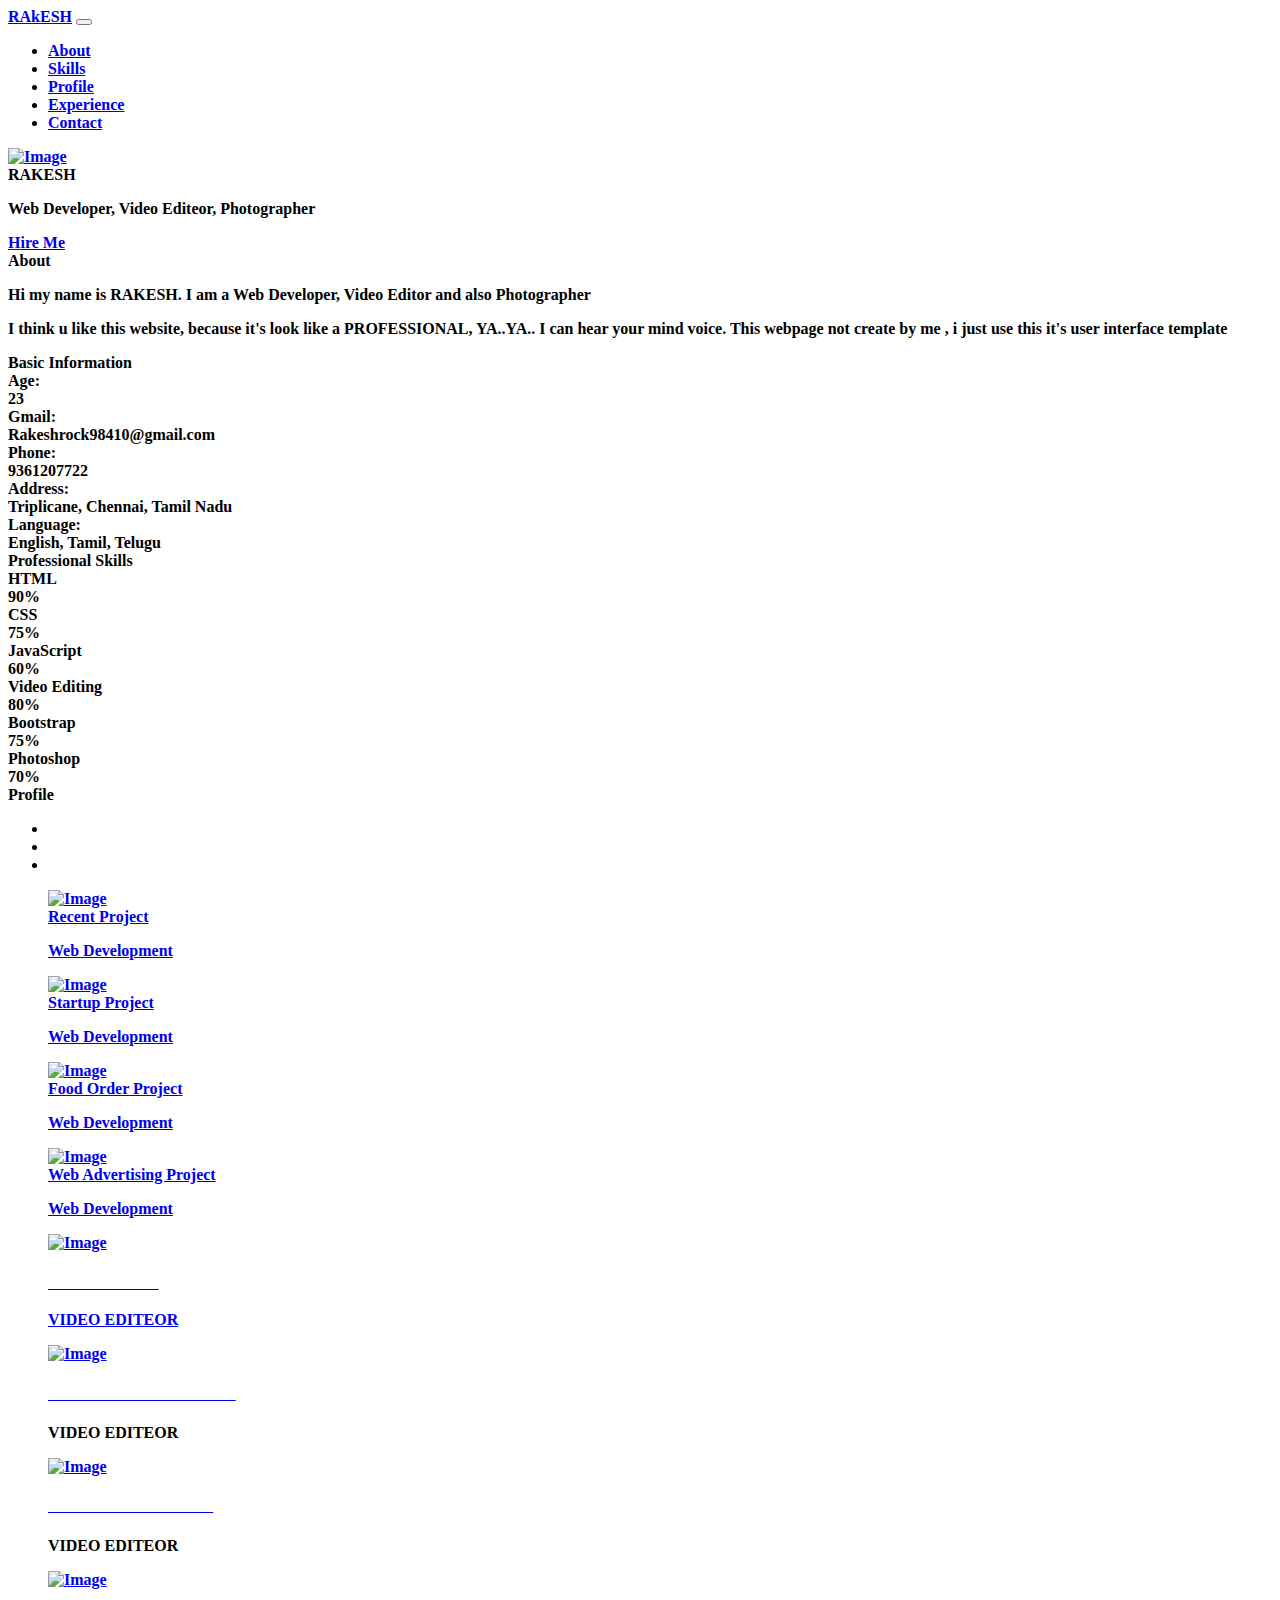
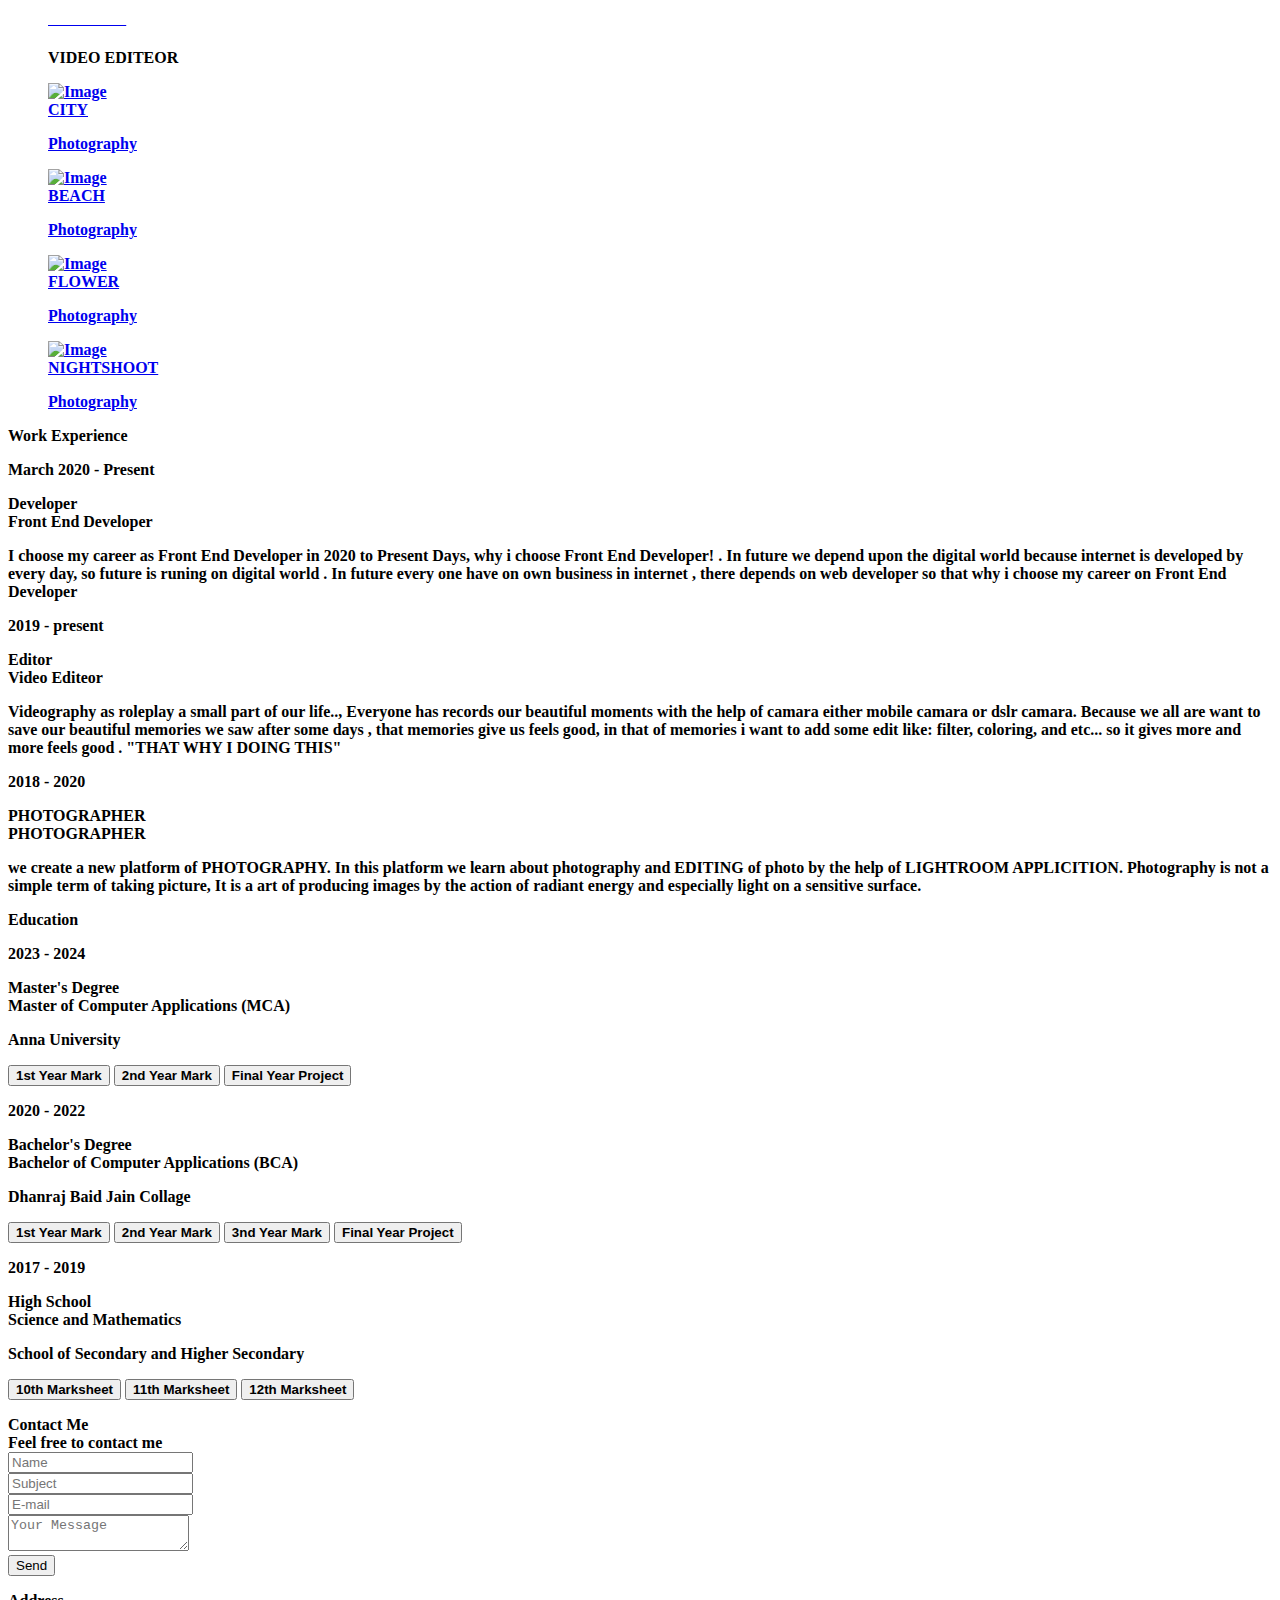
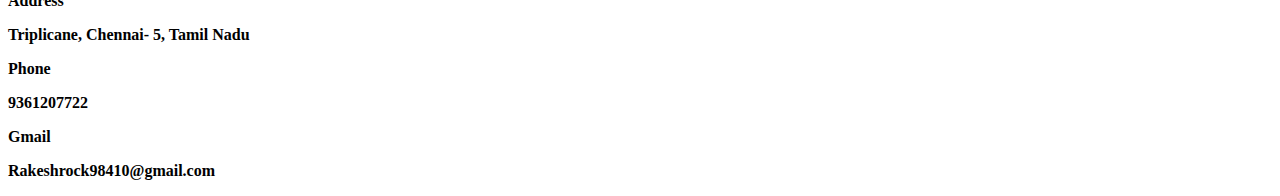
==== index.html @ 6d9b7cc4 "Add files via upload" ====
<!DOCTYPE html>
<html lang="en-US">
  <head>
    <meta charset="UTF-8">
    <meta http-equiv="X-UA-Compatible" content="IE=edge">
    <meta name="viewport" content="width=device-width, initial-scale=1">
    <title>RAKESH</title>
    <link href="https://fonts.googleapis.com/css?family=Montserrat:400,700,200" rel="stylesheet">
    <link href="https://maxcdn.bootstrapcdn.com/font-awesome/latest/css/font-awesome.min.css" rel="stylesheet">
    <link href="css/aos.css?ver=1.1.0" rel="stylesheet">
    <link href="css/bootstrap.min.css?ver=1.1.0" rel="stylesheet">
    <link href="css/main.css?ver=1.1.0" rel="stylesheet">
    <noscript>
      <style type="text/css">
        [data-aos] {
            opacity: 1 !important;
            transform: translate(0) scale(1) !important;
        }

      </style>
    </noscript>
  </head>
  <body id="top">
    <header>
      <div class="profile-page sidebar-collapse">
        <nav class="navbar navbar-expand-lg fixed-top navbar-transparent bg-primary" color-on-scroll="400">
          <div class="container">
            <div class="navbar-translate"><a class="navbar-brand" href="#" rel="tooltip"><b>RAkESH</a>
              <button class="navbar-toggler navbar-toggler" type="button" data-toggle="collapse" data-target="#navigation" aria-controls="navigation" aria-expanded="false" aria-label="Toggle navigation"><span class="navbar-toggler-bar bar1"></span><span class="navbar-toggler-bar bar2"></span><span class="navbar-toggler-bar bar3"></span></button>
            </div>
            <div class="collapse navbar-collapse justify-content-end" id="navigation">
              <ul class="navbar-nav">
                <li class="nav-item"><a class="nav-link smooth-scroll" href="#about">About</a></li>
                <li class="nav-item"><a class="nav-link smooth-scroll" href="#skill">Skills</a></li>
                <li class="nav-item"><a class="nav-link smooth-scroll" href="#portfolio">Profile</a></li>
                <li class="nav-item"><a class="nav-link smooth-scroll" href="#experience">Experience</a></li>
                <li class="nav-item"><a class="nav-link smooth-scroll" href="#contact">Contact</a></li>
              </ul>
            </div>
          </div>
        </nav>
      </div>
    </header>
    <div class="page-content">
      <div>
<div class="profile-page">
  <div class="wrapper">
    <div class="page-header page-header-small" filter-color="green">
      <div class="page-header-image" data-parallax="true" style="background-image: url('images/cc-bg-1.jpg')"></div>
      <div class="container">
        <div class="content-center">
          <div class="cc-profile-image"><a href="#"><img src="E:\New folder\images\my\20210910_214035.jpg" alt="Image"/></a></div>
          <div class="h2 title">RAKESH</div>
          <p class="category text-white">Web Developer, Video Editeor, Photographer</p><a class="btn btn-primary smooth-scroll mr-2" href="#contact" data-aos="zoom-in" data-aos-anchor="data-aos-anchor">Hire Me</a>
        </div>
      </div>
      <div class="section">
        
      </div>
    </div>
  </div>
</div>
<div class="section" id="about">
  <div class="container">
    <div class="card" data-aos="fade-up" data-aos-offset="10">
      <div class="row">
        <div class="col-lg-6 col-md-12">
          <div class="card-body">
            <div class="h4 mt-0 title">About</div>
            <p>Hi my name is RAKESH. I am a Web Developer, Video Editor and also Photographer</p>
            <p>I think u like this website, because it's look like a PROFESSIONAL,  YA..YA.. I can hear your mind voice. This webpage not create by me , i just use this it's user interface template </p>
          </div>
        </div>
        <div class="col-lg-6 col-md-12">
          <div class="card-body">
            <div class="h4 mt-0 title">Basic Information</div>
            <div class="row">
              <div class="col-sm-4"><strong class="text-uppercase">Age:</strong></div>
              <div class="col-sm-8">23</div>
            </div>
            <div class="row mt-3">
              <div class="col-sm-4"><strong class="text-uppercase">Gmail:</strong></div>
              <div class="col-sm-8">Rakeshrock98410@gmail.com</div>
            </div>
            <div class="row mt-3">
              <div class="col-sm-4"><strong class="text-uppercase">Phone:</strong></div>
              <div class="col-sm-8">9361207722</div>
            </div>
            <div class="row mt-3">
              <div class="col-sm-4"><strong class="text-uppercase">Address:</strong></div>
              <div class="col-sm-8">Triplicane, Chennai, Tamil Nadu</div>
            </div>
            <div class="row mt-3">
              <div class="col-sm-4"><strong class="text-uppercase">Language:</strong></div>
              <div class="col-sm-8">English, Tamil, Telugu</div>
            </div>
          </div>
        </div>
      </div>
    </div>
  </div>
</div>
<div class="section" id="skill">
  <div class="container">
    <div class="h4 text-center mb-4 title">Professional Skills</div>
    <div class="card" data-aos="fade-up" data-aos-anchor-placement="top-bottom">
      <div class="card-body">
        <div class="row">
          <div class="col-md-6">
            <div class="progress-container progress-primary"><span class="progress-badge">HTML</span>
              <div class="progress">
                <div class="progress-bar progress-bar-primary" data-aos="progress-full" data-aos-offset="10" data-aos-duration="2000" role="progressbar" aria-valuenow="60" aria-valuemin="0" aria-valuemax="100" style="width: 90%;"></div><span class="progress-value">90%</span>
              </div>
            </div>
          </div>
          <div class="col-md-6">
            <div class="progress-container progress-primary"><span class="progress-badge">CSS</span>
              <div class="progress">
                <div class="progress-bar progress-bar-primary" data-aos="progress-full" data-aos-offset="10" data-aos-duration="2000" role="progressbar" aria-valuenow="60" aria-valuemin="0" aria-valuemax="100" style="width: 75%;"></div><span class="progress-value">75%</span>
              </div>
            </div>
          </div>
        </div>
        <div class="row">
          <div class="col-md-6">
            <div class="progress-container progress-primary"><span class="progress-badge">JavaScript</span>
              <div class="progress">
                <div class="progress-bar progress-bar-primary" data-aos="progress-full" data-aos-offset="10" data-aos-duration="2000" role="progressbar" aria-valuenow="60" aria-valuemin="0" aria-valuemax="100" style="width: 60%;"></div><span class="progress-value">60%</span>
              </div>
            </div>
          </div>
          <div class="col-md-6">
            <div class="progress-container progress-primary"><span class="progress-badge">Video Editing</span>
              <div class="progress">
                <div class="progress-bar progress-bar-primary" data-aos="progress-full" data-aos-offset="10" data-aos-duration="2000" role="progressbar" aria-valuenow="60" aria-valuemin="0" aria-valuemax="100" style="width: 80%;"></div><span class="progress-value">80%</span>
              </div>
            </div>
          </div>
        </div>
        <div class="row">
          <div class="col-md-6">
            <div class="progress-container progress-primary"><span class="progress-badge">Bootstrap</span>
              <div class="progress">
                <div class="progress-bar progress-bar-primary" data-aos="progress-full" data-aos-offset="10" data-aos-duration="2000" role="progressbar" aria-valuenow="60" aria-valuemin="0" aria-valuemax="100" style="width: 75%;"></div><span class="progress-value">75%</span>
              </div>
            </div>
          </div>
          <div class="col-md-6">
            <div class="progress-container progress-primary"><span class="progress-badge">Photoshop</span>
              <div class="progress">
                <div class="progress-bar progress-bar-primary" data-aos="progress-full" data-aos-offset="10" data-aos-duration="2000" role="progressbar" aria-valuenow="60" aria-valuemin="0" aria-valuemax="100" style="width: 70%;"></div><span class="progress-value">70%</span>
              </div>
            </div>
          </div>
        </div>
      </div>
    </div>
  </div>
</div>
<div class="section" id="portfolio">
  <div class="container">
    <div class="row">
      <div class="col-md-6 ml-auto mr-auto">
        <div class="h4 text-center mb-4 title">Profile</div>
        <div class="nav-align-center">
          <ul class="nav nav-pills nav-pills-primary" role="tablist">
            <li class="nav-item"><a class="nav-link active" data-toggle="tab" href="#web-development" role="tablist"><i class="fa fa-laptop" aria-hidden="true"></i></a></li>
            <li class="nav-item"><a class="nav-link" data-toggle="tab" href="#graphic-design" role="tablist"><i class="fa fa-picture-o" aria-hidden="true"></i></a></li>
            <li class="nav-item"><a class="nav-link" data-toggle="tab" href="#Photography" role="tablist"><i class="fa fa-camera" aria-hidden="true"></i></a></li>
          </ul>
        </div>
      </div>
    </div>
    <div class="tab-content gallery mt-5">
      <div class="tab-pane active" id="web-development">
        <div class="ml-auto mr-auto">
          <div class="row">
            <div class="col-md-6">
              <div class="cc-porfolio-image img-raised" data-aos="fade-up" data-aos-anchor-placement="top-bottom"><a href="#web-development">
                  <figure class="cc-effect"><img src="images/project-1.jpg" alt="Image"/>
                    <figcaption>
                      <div class="h4">Recent Project</div>
                      <p>Web Development</p>
                    </figcaption>
                  </figure></a></div>
              <div class="cc-porfolio-image img-raised" data-aos="fade-up" data-aos-anchor-placement="top-bottom"><a href="#web-development">
                  <figure class="cc-effect"><img src="images/project-2.jpg" alt="Image"/>
                    <figcaption>
                      <div class="h4">Startup Project</div>
                      <p>Web Development</p>
                    </figcaption>
                  </figure></a></div>
            </div>
            <div class="col-md-6">
              <div class="cc-porfolio-image img-raised" data-aos="fade-up" data-aos-anchor-placement="top-bottom"><a href="#web-development">
                  <figure class="cc-effect"><img src="images/project-3.jpg" alt="Image"/>
                    <figcaption>
                      <div class="h4">Food Order Project</div>
                      <p>Web Development</p>
                    </figcaption>
                  </figure></a></div>
              <div class="cc-porfolio-image img-raised" data-aos="fade-up" data-aos-anchor-placement="top-bottom"><a href="#web-development">
                  <figure class="cc-effect"><img src="images/project-4.jpg" alt="Image"/>
                    <figcaption>
                      <div class="h4">Web Advertising Project</div>
                      <p>Web Development</p>
                    </figcaption>
                  </figure></a></div>
            </div>
          </div>
        </div>
      </div>
      <div class="tab-pane" id="graphic-design" role="tabpanel">
        <div class="ml-auto mr-auto">
          <div class="row">
            <div class="col-md-6">
              <div class="cc-porfolio-image img-raised" data-aos="fade-up" data-aos-anchor-placement="top-bottom"><a href="#graphic-design">
                  <figure class="cc-effect"><img src="E:\New folder\images\my\20210910_084949.jpg" alt="Image"/>
                    <figcaption>
                      <div class="h4"><h3 style="color:white;">MILK CAKE</h3></div>
                      <p> VIDEO EDITEOR</p>
                    </figcaption>
                  </figure></a></div>
              <div class="cc-porfolio-image img-raised" data-aos="fade-up" data-aos-anchor-placement="top-bottom"><a href="#graphic-design">
                  <figure class="cc-effect"><img src="E:\New folder\images\my\20210910_085225.jpg" alt="Image"/>
                    <figcaption>
                      <div class="h4"><a href="#"><h4 style="color:white;">RENDERFOREST INTRO</h4></a> </div>
                      <p> VIDEO EDITEOR</p>
                    </figcaption>
                  </figure></a></div>
            </div>
            <div class="col-md-6">
              <div class="cc-porfolio-image img-raised" data-aos="fade-up" data-aos-anchor-placement="top-bottom"><a href="#graphic-design">
                  <figure class="cc-effect"><img src="E:\New folder\images\my\20210910_085301.jpg" alt="Image"/>
                    <figcaption>
                      <div class="h4"> <a href="#"><h4 style="color:white;">FILMORA TUTORIAL</h4></a> </div>
                      <p> VIDEO EDITEOR</p>
                    </figcaption>
                  </figure></a></div>
              <div class="cc-porfolio-image img-raised" data-aos="fade-up" data-aos-anchor-placement="top-bottom"><a href="#graphic-design">
                  <figure class="cc-effect"><img src="E:\New folder\images\my\20210910_085340.jpg" alt="Image"/>
                    <figcaption>
                      <div class="h4"><a href="#"><h4 style="color:white;">MASKING</h4></a> </div>
                      <p> VIDEO EDITEOR</p>
                    </figcaption>
                  </figure></a></div>
            </div>
          </div>
        </div>
      </div>
      <div class="tab-pane" id="Photography" role="tabpanel">
        <div class="ml-auto mr-auto">
          <div class="row">
            <div class="col-md-6">
              <div class="cc-porfolio-image img-raised" data-aos="fade-up" data-aos-anchor-placement="top-bottom"><a href="#Photography">
                  <figure class="cc-effect"><img src="C:\Users\sony\Pictures\city.jpg" alt="Image" />
                    <figcaption>
                      <div class="h4">CITY</div>
                      <p>Photography</p>
                    </figcaption>
                  </figure></a></div>
              <div class="cc-porfolio-image img-raised" data-aos="fade-up" data-aos-anchor-placement="top-bottom"><a href="#Photography">
                  <figure class="cc-effect"><img src="E:\New folder\images\my\\20210910_001918.jpg" alt="Image"/>
                    <figcaption>
                      <div class="h4">BEACH </div>
                      <p>Photography</p>
                    </figcaption>
                  </figure></a></div>
            </div>
            <div class="col-md-6">
              <div class="cc-porfolio-image img-raised" data-aos="fade-up" data-aos-anchor-placement="top-bottom"><a href="#Photography">
                  <figure class="cc-effect"><img src="C:\Users\sony\Pictures\flower.jpg" alt="Image"/>
                    <figcaption>
                      <div class="h4">FLOWER</div>
                      <p>Photography</p>
                    </figcaption>
                  </figure></a></div>
              <div class="cc-porfolio-image img-raised" data-aos="fade-up" data-aos-anchor-placement="top-bottom"><a href="#Photography">
                  <figure class="cc-effect"><img src="E:\New folder\images\my\20210910_001827.jpg" alt="Image"/>
                    <figcaption>
                      <div class="h4">NIGHTSHOOT</div>
                      <p>Photography</p>
                    </figcaption>
                  </figure></a></div>
            </div>
          </div>
        </div>
      </div>
    </div>
  </div>
</div>
<div class="section" id="experience">
  <div class="container cc-experience">
    <div class="h4 text-center mb-4 title">Work Experience</div>
    <div class="card">
      <div class="row">
        <div class="col-md-3 bg-primary" data-aos="fade-right" data-aos-offset="50" data-aos-duration="500">
          <div class="card-body cc-experience-header">
            <p>March 2020 - Present</p>
            <div class="h5">Developer</div>
          </div>
        </div>
        <div class="col-md-9" data-aos="fade-left" data-aos-offset="50" data-aos-duration="500">
          <div class="card-body">
            <div class="h5">Front End Developer</div>
            <p>I choose my career as Front End Developer in 2020 to Present Days, why i choose Front End Developer! . In future we depend upon the digital world because internet is developed by every day, so future is runing on digital world . In future every one have on own business in internet , there depends on web developer so that why i choose my career on  Front End Developer  </p>
          </div>
        </div>
      </div>
    </div>
    <div class="card">
      <div class="row">
        <div class="col-md-3 bg-primary" data-aos="fade-right" data-aos-offset="50" data-aos-duration="500">
          <div class="card-body cc-experience-header">
            <p>2019 - present</p>
            <div class="h5">Editor</div>
          </div>
        </div>
        <div class="col-md-9" data-aos="fade-left" data-aos-offset="50" data-aos-duration="500">
          <div class="card-body">
            <div class="h5"> Video Editeor</div>
            <p> Videography as roleplay a small part of our life.., Everyone has records our beautiful moments with the help of camara either mobile camara or dslr camara. Because we all are want to save our beautiful memories we saw after some days , that memories give us  feels good, in that of memories i want to add  some edit like: filter, coloring, and etc... so it gives more and more feels good . "THAT WHY I DOING THIS"   </p>
          </div>
        </div>
      </div>
    </div>
    <div class="card">
      <div class="row">
        <div class="col-md-3 bg-primary" data-aos="fade-right" data-aos-offset="50" data-aos-duration="500">
          <div class="card-body cc-experience-header">
            <p> 2018 - 2020</p>
            <div class="h5"> PHOTOGRAPHER</div>
          </div>
        </div>
        <div class="col-md-9" data-aos="fade-left" data-aos-offset="50" data-aos-duration="500">
          <div class="card-body">
            <div class="h5"> PHOTOGRAPHER</div>
            <p>we create a new platform of PHOTOGRAPHY. In this platform we learn about photography and EDITING of photo by the help of LIGHTROOM APPLICITION. Photography is not a simple term of taking picture, It is a art of producing images by the action of radiant energy and especially light on a sensitive surface. </p>
          </div>
        </div>
      </div>
    </div>
  </div>
</div>
<div class="section">
  <div class="container cc-education">
    <div class="h4 text-center mb-4 title">Education</div>
    <div class="card">
      <div class="row">
        <div class="col-md-3 bg-primary" data-aos="fade-right" data-aos-offset="50" data-aos-duration="500">
          <div class="card-body cc-education-header">
            <p>2023 - 2024</p>
            <div class="h5">Master's Degree</div>
          </div>
        </div>
        <div class="col-md-9" data-aos="fade-left" data-aos-offset="50" data-aos-duration="500">
          <div class="card-body">
            <div class="h5">Master of Computer Applications (MCA)</div>
            <p class="category">Anna University </p>
            <p>
               <a href="#1"><button><b>1st Year Mark</b></button></a>
               <a href="#1"><button><b>2nd Year Mark</b></button></a>
               <a href="#1"><button><b>Final Year Project</b></button></a>
            </p>
          </div>
        </div>
      </div>
    </div>
    <div class="card">
      <div class="row">
        <div class="col-md-3 bg-primary" data-aos="fade-right" data-aos-offset="50" data-aos-duration="500">
          <div class="card-body cc-education-header">
            <p>2020 - 2022</p>
            <div class="h5">Bachelor's Degree</div>
          </div>
        </div>
        <div class="col-md-9" data-aos="fade-left" data-aos-offset="50" data-aos-duration="500">
          <div class="card-body">
            <div class="h5">Bachelor of Computer Applications (BCA)</div>
            <p class="category">Dhanraj Baid Jain Collage</p>
            <p>
               <a href="bca1yearmark.html"><button><b>1st Year Mark</b></button></a>
               <a href="bca2yearmark.html"><button><b>2nd Year Mark</b></button></a>
               <a href="#1"><button><b>3nd Year Mark</b></button></a>
               <a href="#1"><button><b>Final Year Project</b></button></a>
            </p>
          </div>
        </div>
      </div>
    </div>
    <div class="card">
      <div class="row">
        <div class="col-md-3 bg-primary" data-aos="fade-right" data-aos-offset="50" data-aos-duration="500">
          <div class="card-body cc-education-header">
            <p>2017 - 2019</p>
            <div class="h5">High School</div>
          </div>
        </div>
        <div class="col-md-9" data-aos="fade-left" data-aos-offset="50" data-aos-duration="500">
          <div class="card-body">
            <div class="h5">Science and Mathematics</div>
            <p class="category">School of Secondary and Higher Secondary</p>
            <p>
              <a href="10marksheet.html"><button><b>10th Marksheet</b></button></a>
              <a href="11marksheet.html"><button><b>11th Marksheet</b></button></a>
              <a href="12marksheet.html"><button><b>12th Marksheet</b></button></a>
           </p>
          </div>
        </div>
      </div>
    </div>
  </div>
</div>
<div class="section" id="contact">
  <div class="cc-contact-information" style="background-image: url('E:/New folder/images/my/20210910_215316.png') ">
    <div class="container">
      <div class="cc-contact">
        <div class="row">
          <div class="col-md-9">
            <div class="card mb-0" data-aos="zoom-in">
              <div class="h4 text-center title">Contact Me</div>
              <div class="row">
                <div class="col-md-6">
                  <div class="card-body">
                    <form action="mailto:rakeshrock98410@gmail.com" enctype="text/plain">
                      <div class="p pb-3"><strong>Feel free to contact me </strong></div>
                      <div class="row mb-3">
                        <div class="col">
                          <div class="input-group"><span class="input-group-addon"><i class="fa fa-user-circle"></i></span>
                            <input class="form-control" type="text" name="name" placeholder="Name" required="required"/>
                          </div>
                        </div>
                      </div>
                      <div class="row mb-3">
                        <div class="col">
                          <div class="input-group"><span class="input-group-addon"><i class="fa fa-file-text"></i></span>
                            <input class="form-control" type="text" name="Subject" placeholder="Subject" required="required"/>
                          </div>
                        </div>
                      </div>
                      <div class="row mb-3">
                        <div class="col">
                          <div class="input-group"><span class="input-group-addon"><i class="fa fa-envelope"></i></span>
                            <input class="form-control" type="email" name="_replyto" placeholder="E-mail" required="required"/>
                          </div>
                        </div>
                      </div>
                      <div class="row mb-3">
                        <div class="col">
                          <div class="form-group">
                            <textarea class="form-control" name="message" placeholder="Your Message" required="required"></textarea>
                          </div>
                        </div>
                      </div>
                      <div class="row">
                        <div class="col">
                          <button class="btn btn-primary" type="submit">Send</button>
                        </div>
                      </div>
                    </form>
                  </div>
                </div>
                <div class="col-md-6">
                  <div class="card-body">
                    <p class="mb-0"><strong>Address </strong></p>
                    <p class="pb-2">Triplicane, Chennai- 5, Tamil Nadu</p>
                    <p class="mb-0"><strong>Phone</strong></p>
                    <p class="pb-2">9361207722</p>
                    <p class="mb-0"><strong>Gmail</strong></p>
                    <p>Rakeshrock98410@gmail.com</p>
                  </div>
                </div>
              </div>
            </div>
          </div>
        </div>
      </div>
    </div>
  </div>
</div></div>
    </div>
   
    <script src="js/core/jquery.3.2.1.min.js?ver=1.1.0"></script>
    <script src="js/core/popper.min.js?ver=1.1.0"></script>
    <script src="js/core/bootstrap.min.js?ver=1.1.0"></script>
    <script src="js/now-ui-kit.js?ver=1.1.0"></script>
    <script src="js/aos.js?ver=1.1.0"></script>
    <script src="scripts/main.js?ver=1.1.0"></script>
  </body>
</html>
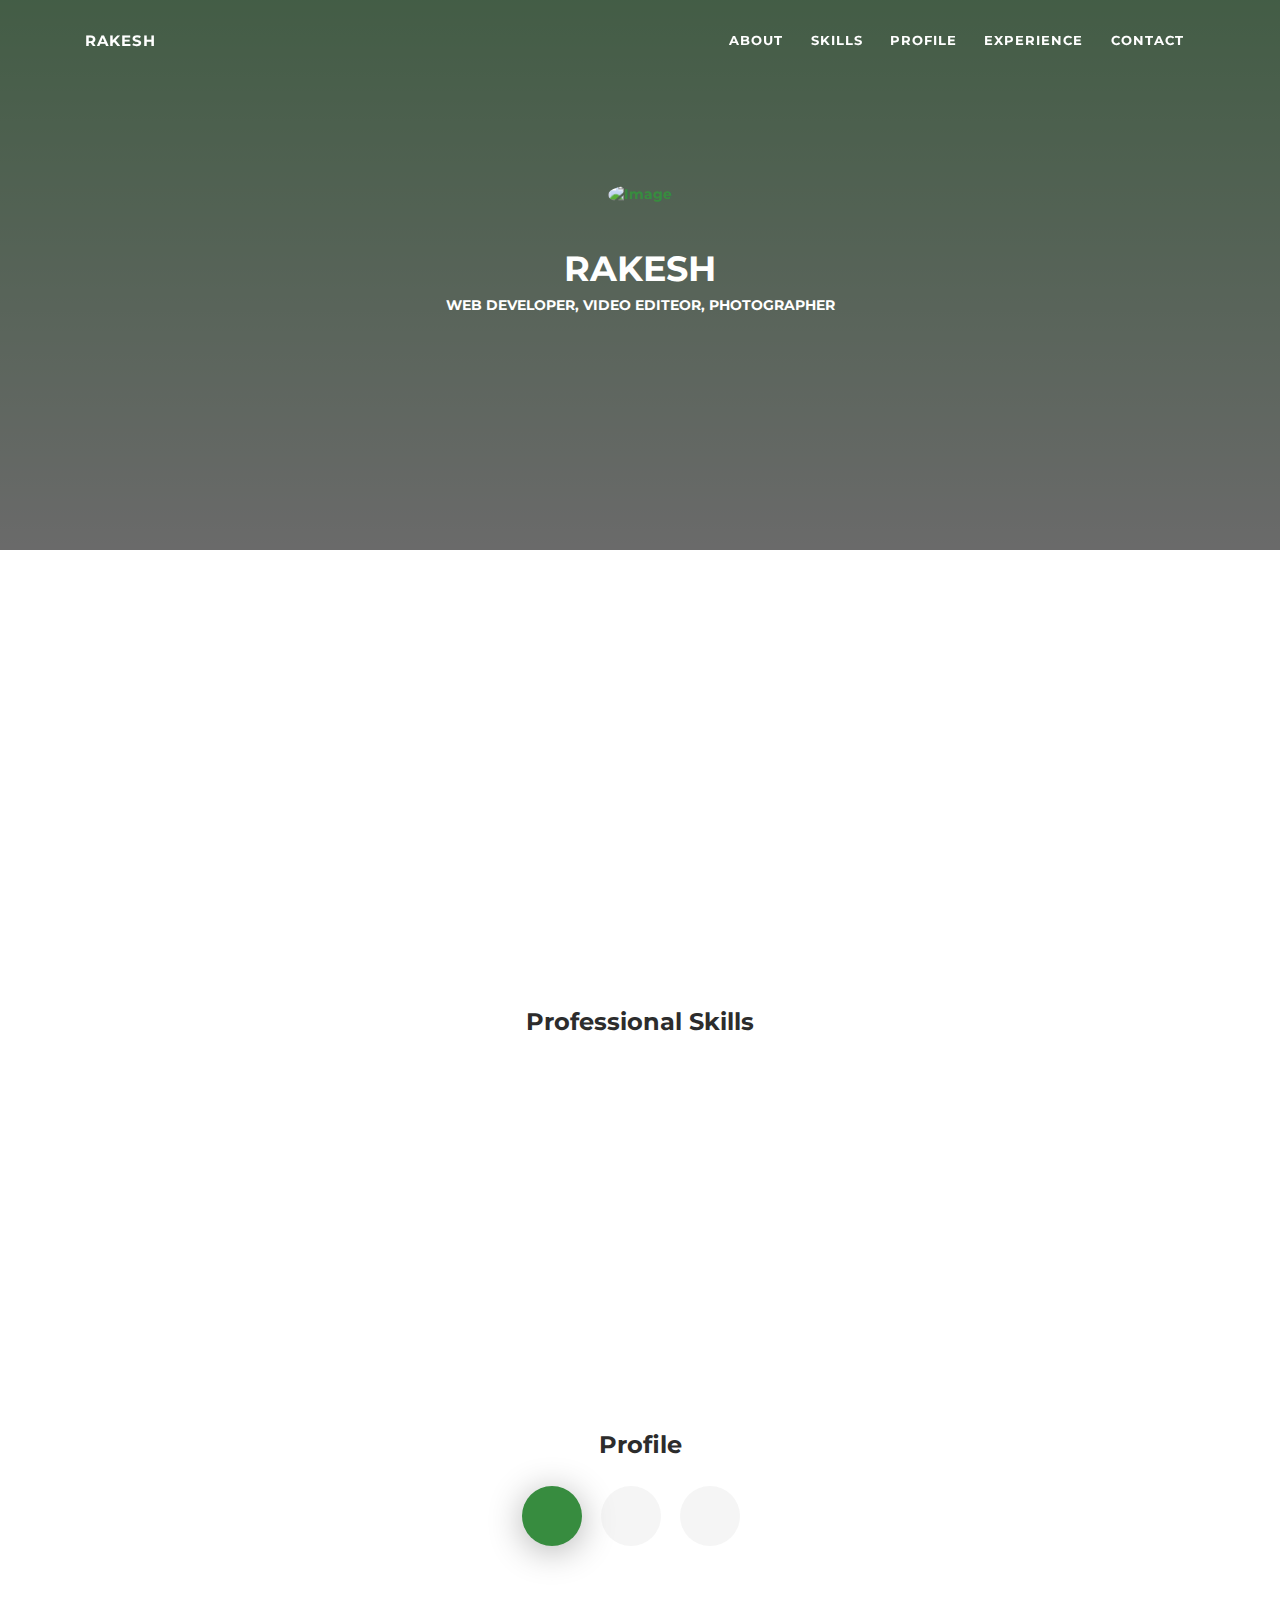
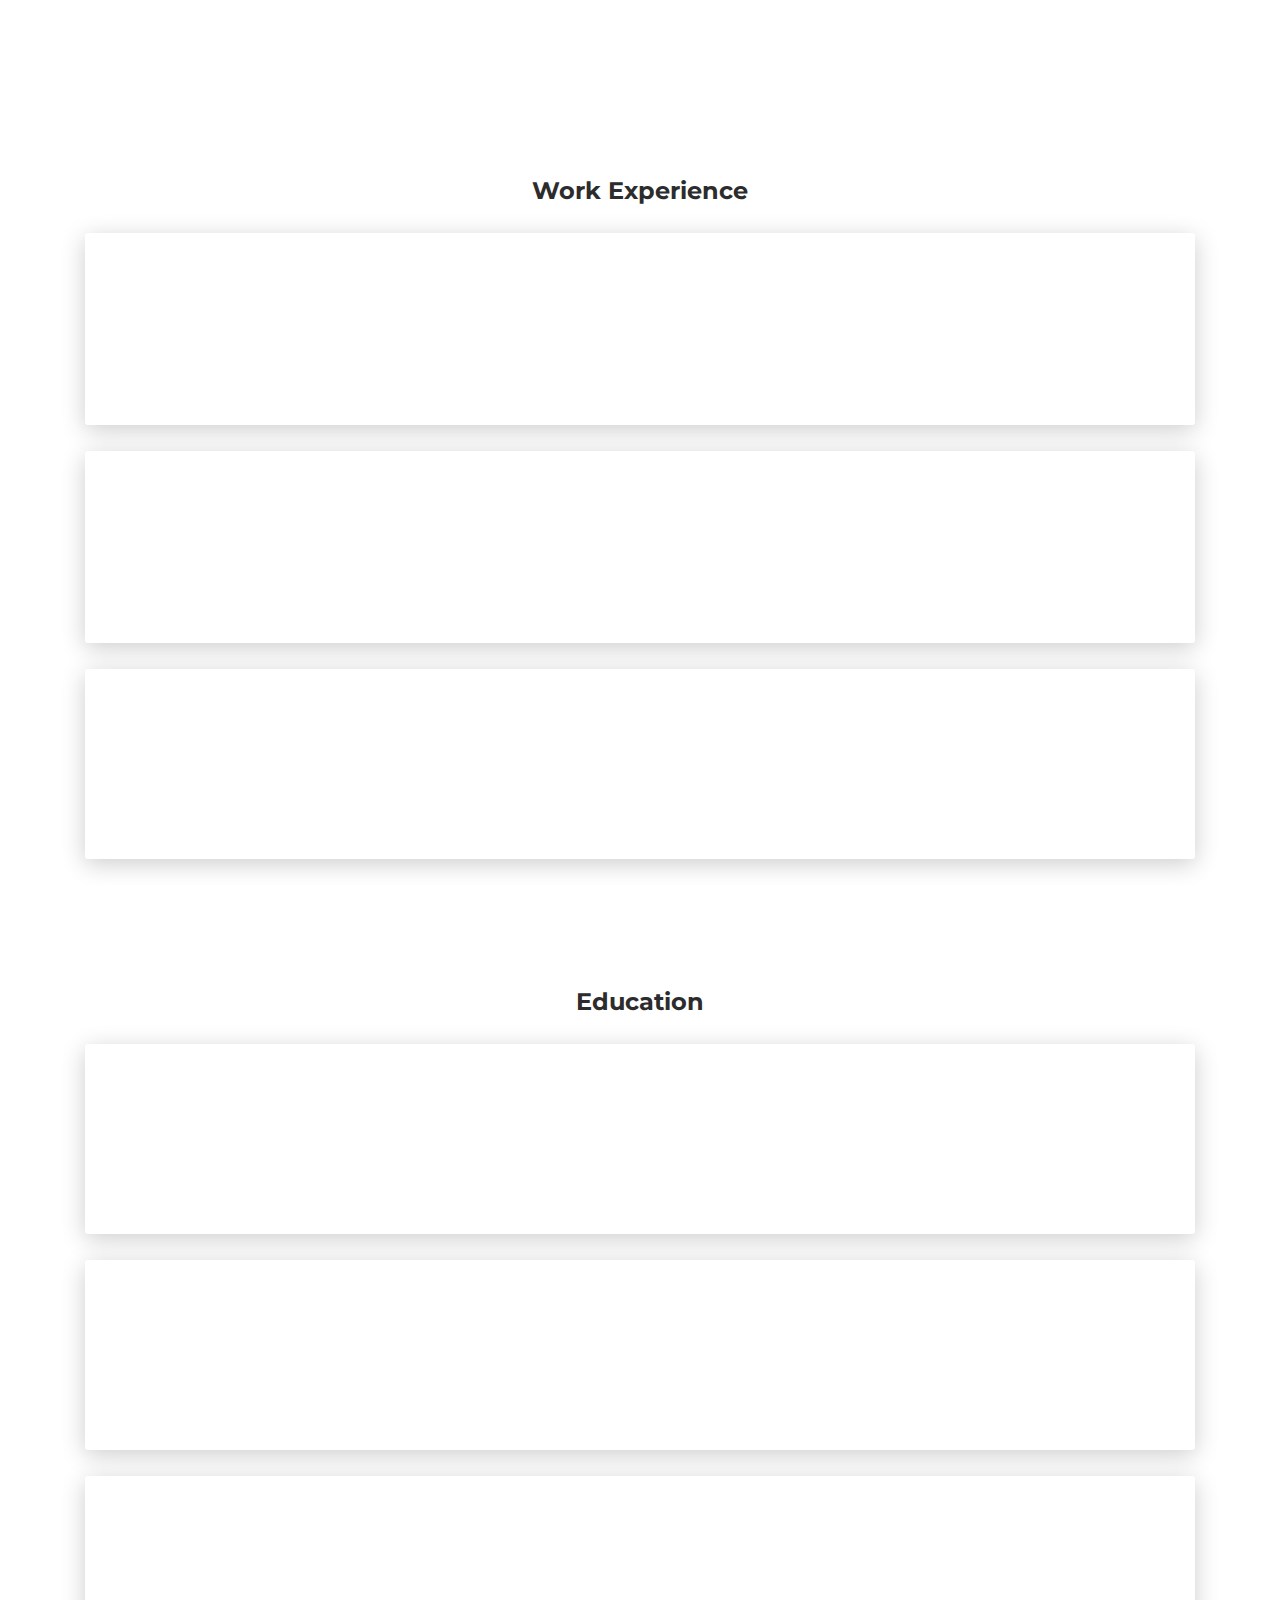
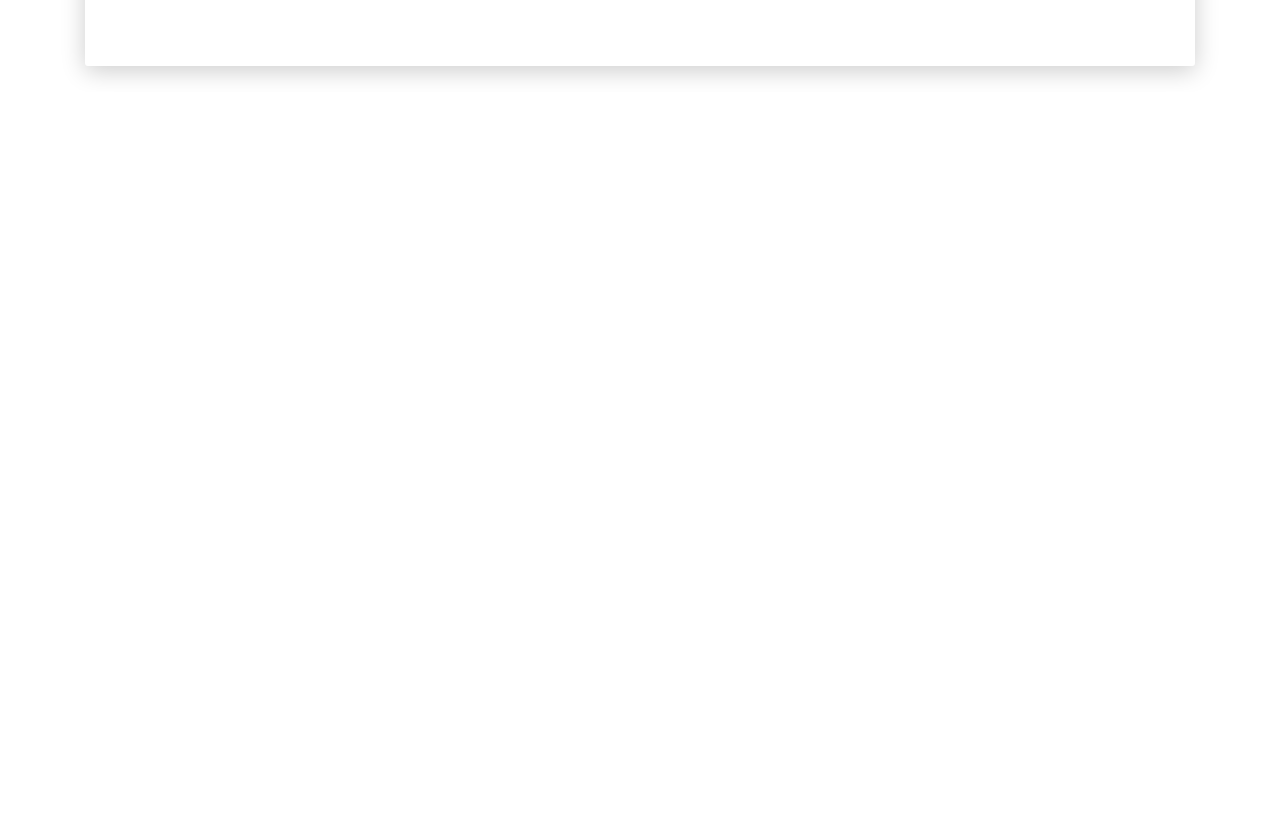
==== commit a1fc5f9e: "Update index.html" ====
--- a/index.html
+++ b/index.html
@@ -7,9 +7,9 @@
     <title>RAKESH</title>
     <link href="https://fonts.googleapis.com/css?family=Montserrat:400,700,200" rel="stylesheet">
     <link href="https://maxcdn.bootstrapcdn.com/font-awesome/latest/css/font-awesome.min.css" rel="stylesheet">
-    <link href="css/aos.css?ver=1.1.0" rel="stylesheet">
-    <link href="css/bootstrap.min.css?ver=1.1.0" rel="stylesheet">
-    <link href="css/main.css?ver=1.1.0" rel="stylesheet">
+    <link href="aos.css?ver=1.1.0" rel="stylesheet">
+    <link href="bootstrap.min.css?ver=1.1.0" rel="stylesheet">
+    <link href="main.css?ver=1.1.0" rel="stylesheet">
     <noscript>
       <style type="text/css">
         [data-aos] {
@@ -487,4 +487,4 @@
     <script src="js/aos.js?ver=1.1.0"></script>
     <script src="scripts/main.js?ver=1.1.0"></script>
   </body>
-</html>+</html>
